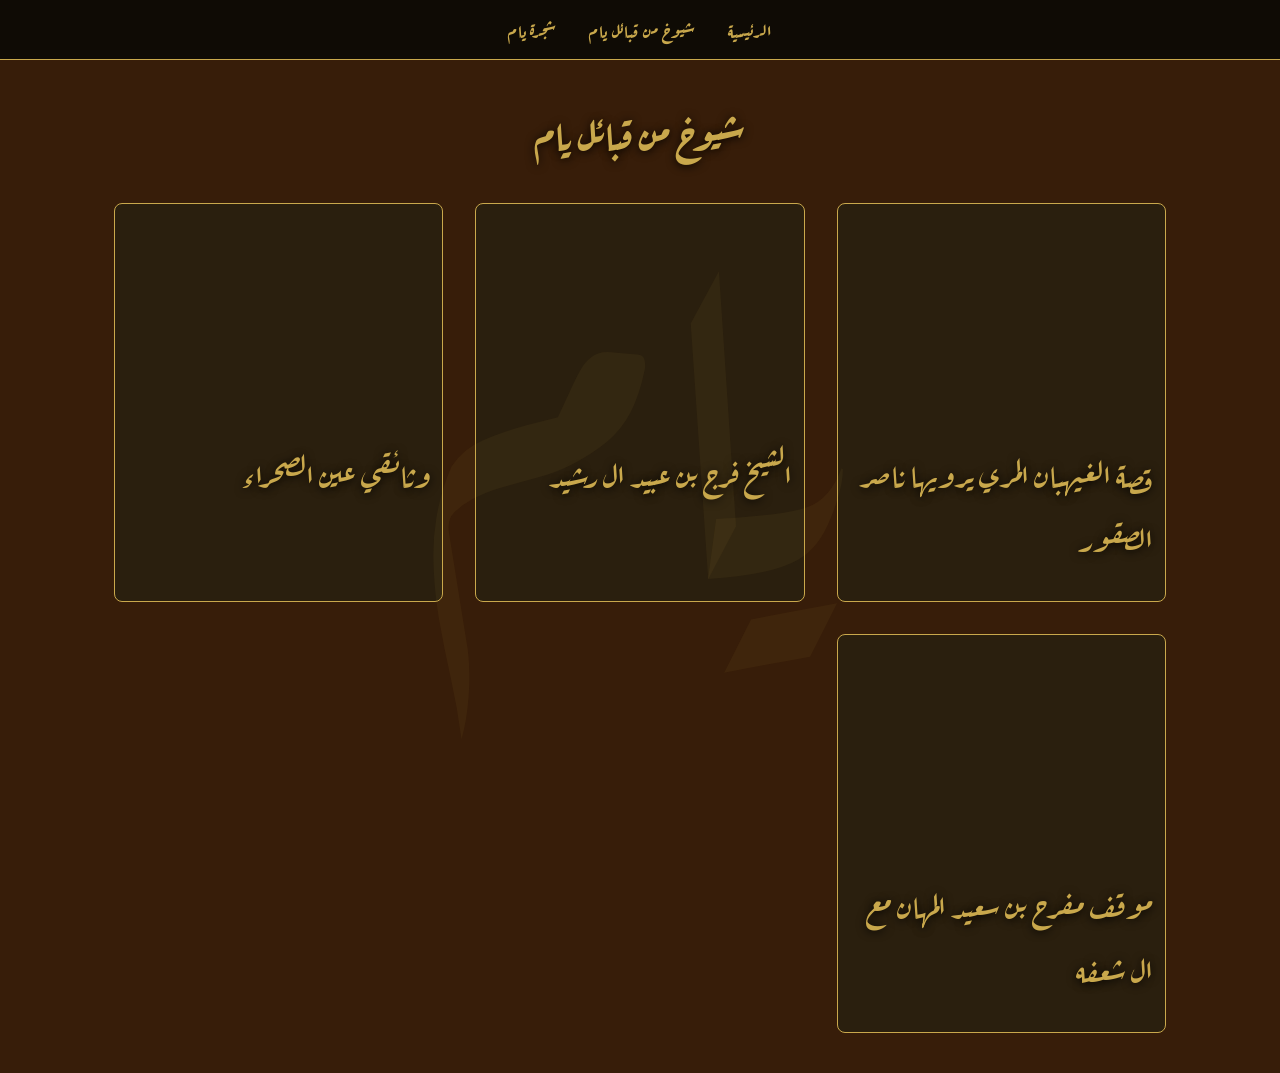
==== heros.html @ 1036a9a0 "initial frontend" ====
<!DOCTYPE html>
<html lang="ar">
    <head>
        <meta charset="UTF-8">
        <title>موقع قبائل يام الرسمي</title>
        <link href="https://fonts.googleapis.com/css2?family=Aref+Ruqaa:wght@400;700&display=swap" rel="stylesheet">
        <link rel="stylesheet" href="style.css">
    </head>
    <body>
        <nav>
            <a href="index.html">الرئيسية</a>
            <a href="heroes.html">شيوخ من قبائل يام</a>
            <a href="Yamtree.html">شجرة يام</a>
        </nav>
          <h1>شيوخ من قبائل يام</h1>

  <div class="videos-grid">

    <div class="video-card">
     <iframe src="https://www.youtube.com/embed/8Mi9WLO9x8U"
     allowfullscreen></iframe>
      <p class="heros"> قصة الغيهبان المري يرويها ناصر الصقور </p>
    </div>

    <div class="video-card">
     <iframe src="https://www.youtube.com/embed/4rvqx__PWis"
        allowfullscreen></iframe>
      <p class="heros">الشيخ فرج بن عبيد ال رشيد</p>
    </div>

     <div class="video-card">
     <iframe src="https://www.youtube.com/embed/USbKSDkHrgr91igi"
        allowfullscreen></iframe>
      <p class="heros">وثائقي عين الصحراء</p>
    </div>

    <div class="video-card">
     <iframe src="https://www.youtube.com/embed/6eNFqVRaIwU9Brxl"
        allowfullscreen></iframe>
      <p class="heros">موقف مفرح بن سعيد المهان مع ال شعفه</p>
    </div>







  </div>
  <div id="yam-bg">يام</div>

<script>
  window.addEventListener('load', () => {
    const bg = document.getElementById('yam-bg');
    setTimeout(() => {
      bg.style.opacity = '1';
    }, 300);
  });
</script>
</body>
</html>
---- style.css ----
/* ════════════════════════════════════════════
   GLOBAL — reset & shared elements
   (nav, typography — used on all pages)
   ════════════════════════════════════════════ */

* { margin: 0; padding: 0; box-sizing: border-box; }

html { background: #371d09; }

body {
  background: transparent;
  color: #f0ed63;
  font-family: 'Aref Ruqaa', serif;
  direction: rtl;
  text-align: right;
}

nav {
  background-color: #0f0b05;
  border-bottom: 1px solid #c9a84c;
  padding: 16px 40px;
  font-family: 'Aref Ruqaa', serif;
  display: flex;
  gap: 32px;
  justify-content: center;
  position: relative;
  z-index: 400;
}

nav a {
  color: #c9a84c;
  font-family: 'Aref Ruqaa', serif;
  text-decoration: none;
  text-align: center;
  font-size: 1.1rem;
  letter-spacing: 0.05em;
  transition: color 0.3s ease, text-shadow 0.3s ease;
}

nav a:hover, nav a.active {
  color: #f0ed63;
  text-shadow:
    0 0 8px rgba(201, 168, 76, 0.8),
    0 0 20px rgba(226, 212, 21, 0.4),
    0 0 40px rgba(201, 168, 76, 0.2);
}

h1 {
  font-family: 'Aref Ruqaa', serif;
  text-align: center;
  color: #c9a84c;
  font-size: 2.5rem;
  margin: 40px auto;
  text-shadow: 0 1px 10px rgba(0,0,0,0.95);
}

p {
  text-align: right;
  max-width: 750px;
  font-family: 'amiri', serif;
  margin: 0 auto 20px auto;
  font-size: 1.2rem;
  line-height: 2;
  color: #f0e6d3;
  text-shadow: 0 1px 10px rgba(0,0,0,0.95);
}

a {
  color: #c9a84c;
  font-family: "amiri", serif;
  text-decoration: none;
  font-size: smaller;
  text-align: center;
  font-weight: bold;
  transition: color 0.2s;
}

hr {
  border: none;
  border-top: 1px solid #c9a84c44;
  margin: 30px auto;
  max-width: 750px;
}

span {
  color: #c9a84c;
  font-size: smaller;
  font-weight: bold;
}


/* ════════════════════════════════════════════
   index.html
   ════════════════════════════════════════════ */

#yam-bg {
  position: fixed;
  text-align: center;
  top: 40%;
  left: 50%;
  transform: translate(-50%, -50%);
  font-family: 'Aref Ruqaa', serif;
  font-size: 35vw;
  color: rgba(201, 168, 76, 0.06);
  pointer-events: none;
  z-index: 0;
  user-select: none;
  white-space: nowrap;
  opacity: 0;
  transition: opacity 1.3s ease;
}
#muqadma{
  font-family: 'amiri, serf';
  text-align: center;

}
#Yam{
  color: #c9a84c;
  text-align: center;

}


/* ════════════════════════════════════════════
   Yamtree.html — tree.js
   ════════════════════════════════════════════ */

body.tree-page {
  overflow: hidden;
}

#msm {
  font-family: 'Aref Ruqaa', serif;
  font-size: 2rem;
  color: #c9a84c;
  text-align: center;
  padding: 20px;
}

/* Search bar */
.search-bar {
  position: fixed;
  top: 80px;
  right: 20px;
  z-index: 200;
  display: flex;
  flex-direction: row-reverse;
  gap: 8px;
}

.search-bar input {
  width: 220px;
  padding: 10px 16px;
  background: rgba(15, 11, 5, 0.85);
  border: 1px solid #c9a84c;
  border-radius: 6px;
  color: #f0e6d3;
  font-family: 'Aref Ruqaa', serif;
  font-size: 1rem;
  outline: none;
  text-align: right;
  direction: rtl;
  backdrop-filter: blur(6px);
  transition: border-color 0.2s;
}

.search-bar input:focus {
  border-color: #f0e6d3;
}

.search-bar input::placeholder {
  color: #8a7a6a;
}

.search-bar button {
  padding: 10px 18px;
  background: #2a1f0e;
  border: 1px solid #c9a84c;
  border-radius: 6px;
  color: #c9a84c;
  font-family: 'Aref Ruqaa', serif;
  font-size: 1rem;
  cursor: pointer;
  transition: all 0.2s;
  white-space: nowrap;
}

.search-bar button:hover {
  background: #c9a84c;
  color: #1a1208;
}

/* Suggest section */
.suggest-section {
  max-width: 500px;
  position: fixed;
  bottom: 40px;
  left: 40px;
  padding: 32px;
  background: rgba(15, 11, 5, 0.85);
  border: 1px solid #c9a84c;
  border-radius: 8px;
  text-align: right;
  direction: rtl;
  backdrop-filter: blur(6px);
  z-index: 200;
}

.suggest-title {
  font-family: 'Aref Ruqaa', serif;
  color: #c9a84c;
  font-size: 1.6rem;
  margin-bottom: 24px;
  text-align: center;
}

.suggest-arrow {
  font-size: 0.8rem;
  margin-right: 6px;
  transition: transform 0.3s ease;
  display: none;
}

.suggest-section input,
.suggest-section select,
.suggest-section textarea {
  width: 100%;
  padding: 10px 16px;
  margin-bottom: 12px;
  background: rgba(15, 11, 5, 0.85);
  border: 1px solid #c9a84c;
  border-radius: 6px;
  color: #f0e6d3;
  font-family: 'Aref Ruqaa', serif;
  font-size: 1rem;
  direction: rtl;
  outline: none;
  backdrop-filter: blur(6px);
  transition: border-color 0.2s;
}

.suggest-section input::placeholder,
.suggest-section textarea::placeholder {
  color: #8a7a6a;
}

.suggest-section input:focus,
.suggest-section select:focus,
.suggest-section textarea:focus {
  border-color: #f0e6d3;
}

.suggest-section select option {
  background: #1a1208;
  color: #f0e6d3;
}

.suggest-section textarea {
  height: 80px;
  resize: none;
}

.suggest-section button {
  width: 100%;
  padding: 10px 18px;
  background: #2a1f0e;
  border: 1px solid #c9a84c;
  border-radius: 6px;
  color: #c9a84c;
  font-family: 'Aref Ruqaa', serif;
  font-size: 1rem;
  cursor: pointer;
  transition: all 0.2s;
}

.suggest-section button:hover {
  background: #c9a84c;
  color: #1a1208;
}

#suggest-msg {
  text-align: center;
  margin-top: 12px;
  font-family: 'Aref Ruqaa', serif;
  font-size: 0.9rem;
  color: #c9a84c;
}

/* Tree container */
#tree-container {
  z-index: 1;
  width: 100%;
  min-height: 600px;
}

/* Node boxes */
.node:not(.has-branches) rect {
  fill: #1a1208;
  stroke: #8a7a6a;
  stroke-width: 1;
  opacity: 0.8;
}

.node.has-branches rect {
  fill: #3b2a10;
  stroke: #c9a84c;
  stroke-width: 2;
}

.node rect {
  fill: #2a1f0e;
  stroke: #c9a84c;
  stroke-width: 1.5;
}

.node:hover rect {
  stroke: #f0e6d3;
  cursor: pointer;
}

.node--al-Nurah rect {
  fill: #0b218f;
  stroke: #7eb8c9;
}

.node.is-active rect {
  fill: #7eb8c9;
  stroke: #7eb8c9;
}

/* Node text */
.node text.label {
  fill: #f0e6d3;
  font-size: 13px;
  text-anchor: middle;
  dominant-baseline: middle;
  font-family: 'Aref Ruqaa', serif;
}

.node--al-Nurah text.label {
  fill: red;
}

.node--msn text.label {
  fill: #c3c831;
}

.node.is-active text.label {
  fill: #0d0d0f;
}

.node text.indicator {
  fill: #c9a84c;
  font-size: 16px;
  text-anchor: middle;
  dominant-baseline: middle;
}

.node.is-active text.indicator {
  fill: #0d0d0f;
}

/* Connector lines */
.link {
  fill: none;
  stroke: #c9a84c;
  stroke-width: 1.2;
  opacity: 0.6;
}

/* Name hover overlay */
#name-bg {
  position: fixed;
  top: 50%;
  left: 50%;
  transform: translate(-50%, -50%);
  font-family: 'Aref Ruqaa', serif;
  font-size: 20vw;
  color: rgba(201, 168, 76, 0.08);
  pointer-events: none;
  z-index: 0;
  transition: opacity 0.6s ease;
  opacity: 0;
  white-space: nowrap;
  user-select: none;
}

/* Zoom controls */
.zoom-controls {
  position: fixed;
  bottom: 40px;
  right: 20px;
  z-index: 200;
  display: flex;
  flex-direction: column;
  gap: 8px;
}

.zoom-controls button {
  width: 44px;
  height: 44px;
  background: rgba(15, 11, 5, 0.85);
  border: 1px solid #c9a84c;
  border-radius: 6px;
  color: #c9a84c;
  font-size: 1.3rem;
  cursor: pointer;
  backdrop-filter: blur(6px);
  transition: all 0.2s;
  display: flex;
  align-items: center;
  justify-content: center;
}

.zoom-controls button:hover {
  background: #c9a84c;
  color: #1a1208;
}


/* ════════════════════════════════════════════
   heros.html
   ════════════════════════════════════════════ */

.videos-grid {
  display: grid;
  grid-template-columns: repeat(auto-fit, minmax(320px, 1fr));
  gap: 32px;
  max-width: 1100px;
  margin: 40px auto;
  padding: 0 24px;
}

.video-card {
  background: #2a1f0e;
  border: 1px solid #c9a84c;
  border-radius: 8px;
  overflow: hidden;
  text-align: center;
}

.video-card iframe {
  width: 100%;
  height: 220px;
  border: none;
}

.video-card p {
  padding: 12px;
  font-family: 'aref ruqaa', serif;
  color: #c9a84c;
  font-size: 2rem;
}


/* ════════════════════════════════════════════
   admin.html — admin.js
   ════════════════════════════════════════════ */

/* Login */
#login-section {
  min-height: 100vh;
  display: flex;
  align-items: center;
  justify-content: center;
}

.admin-box {
  background: rgba(15, 11, 5, 0.85);
  border: 1px solid #c9a84c;
  border-radius: 8px;
  padding: 40px;
  width: 100%;
  max-width: 400px;
  text-align: center;
  backdrop-filter: blur(6px);
  display: flex;
  flex-direction: column;
  gap: 12px;
}

.admin-title {
  font-family: 'Aref Ruqaa', serif;
  color: #c9a84c;
  font-size: 2rem;
}

.admin-box input {
  width: 100%;
  padding: 10px 16px;
  background: rgba(15, 11, 5, 0.85);
  border: 1px solid #c9a84c;
  border-radius: 6px;
  color: #f0e6d3;
  font-family: 'Aref Ruqaa', serif;
  font-size: 1rem;
  direction: rtl;
  outline: none;
  transition: border-color 0.2s;
}

.admin-box input:focus { border-color: #f0e6d3; }
.admin-box input::placeholder { color: #8a7a6a; }

.admin-box button, #logout-btn {
  padding: 10px 18px;
  background: #2a1f0e;
  border: 1px solid #c9a84c;
  border-radius: 6px;
  color: #c9a84c;
  font-family: 'Aref Ruqaa', serif;
  font-size: 1rem;
  cursor: pointer;
  transition: all 0.2s;
}

.admin-box button:hover, #logout-btn:hover {
  background: #c9a84c;
  color: #1a1208;
}

#login-msg {
  color: #c9a84c;
  font-family: 'Aref Ruqaa', serif;
  font-size: 0.9rem;
}

/* Suggestion cards */
#suggestions-container {
  max-width: 800px;
  margin: 0 auto;
  padding: 0 24px 60px;
  display: flex;
  flex-direction: column;
  gap: 16px;
}

.suggestion-card {
  background: rgba(15, 11, 5, 0.85);
  border: 1px solid #c9a84c44;
  border-radius: 8px;
  padding: 24px;
  display: flex;
  justify-content: space-between;
  align-items: center;
  gap: 16px;
  backdrop-filter: blur(6px);
}

.suggestion-info {
  flex: 1;
  font-family: 'Aref Ruqaa', serif;
}

.suggestion-info h3 {
  color: #c9a84c;
  font-size: 1.3rem;
  margin-bottom: 6px;
}

.suggestion-info p {
  color: #8a7a6a;
  font-size: 0.9rem;
  margin: 2px 0;
}

.suggestion-actions {
  display: flex;
  gap: 8px;
}

.btn-approve {
  padding: 8px 20px;
  background: transparent;
  border: 1px solid #4caf50;
  border-radius: 6px;
  color: #4caf50;
  font-family: 'Aref Ruqaa', serif;
  cursor: pointer;
  touch-action: manipulation;
  -webkit-tap-highlight-color: transparent;
  transition: all 0.2s;
}

.btn-approve:hover, .btn-approve:active {
  background: #4caf50;
  color: #1a1208;
}

.btn-reject {
  padding: 8px 20px;
  background: transparent;
  border: 1px solid #e53935;
  border-radius: 6px;
  color: #e53935;
  font-family: 'Aref Ruqaa', serif;
  cursor: pointer;
  touch-action: manipulation;
  -webkit-tap-highlight-color: transparent;
  transition: all 0.2s;
}

.btn-reject:hover, .btn-reject:active {
  background: #e53935;
  color: #fff;
}


/* ════════════════════════════════════════════
   MOBILE — @media (max-width: 768px)
   ════════════════════════════════════════════ */

@media (max-width: 768px) {

  /* Global */
  nav {
    flex-wrap: wrap;
    gap: 8px;
    padding: 10px 12px;
  }

  nav a {
    font-size: 0.9rem;
    padding: 6px 10px;
  }

  /* Yamtree.html — tree.js */
  .search-bar {
    top: 56px;
    right: 8px;
    left: 8px;
  }

  .search-bar input {
    flex: 1;
    width: auto;
    min-width: 0;
  }

  .zoom-controls {
    bottom: 64px;
    right: 12px;
  }

  .suggest-section {
    position: fixed;
    bottom: 0;
    left: 0;
    right: 0;
    width: 100%;
    max-width: 100%;
    margin: 0;
    padding: 0;
    border-radius: 14px 14px 0 0;
    border-left: none;
    border-right: none;
    border-bottom: none;
    transform: translateY(calc(100% - 52px));
    transition: transform 0.35s ease;
    z-index: 300;
  }

  .suggest-section.is-open {
    transform: translateY(0);
  }

  .suggest-arrow {
    display: inline;
    transition: transform 0.35s ease;
  }

  .suggest-section.is-open .suggest-arrow {
    transform: rotate(180deg);
  }

  .suggest-title {
    font-size: 1.1rem;
    margin-bottom: 0;
    padding: 0 16px;
    cursor: pointer;
    height: 52px;
    display: flex;
    align-items: center;
    justify-content: center;
    user-select: none;
  }

  .suggest-form-body {
    padding: 0 16px 20px;
    max-height: 65vh;
    overflow-y: auto;
  }

  .suggest-section input,
  .suggest-section select,
  .suggest-section textarea {
    font-size: 1rem;
    padding: 10px 12px;
  }

  /* admin.html — admin.js */
  .admin-box {
    margin: 16px;
    padding: 24px 20px;
  }

  #suggestions-container {
    padding: 0 12px 40px;
    gap: 12px;
  }

  .suggestion-card {
    flex-direction: column;
    align-items: stretch;
    gap: 12px;
    padding: 16px;
  }

  .suggestion-actions {
    display: flex;
    flex-direction: row;
    gap: 10px;
  }

  .btn-approve,
  .btn-reject {
    flex: 1;
    padding: 12px 8px;
    font-size: 1.1rem;
    min-height: 48px;
  }

}
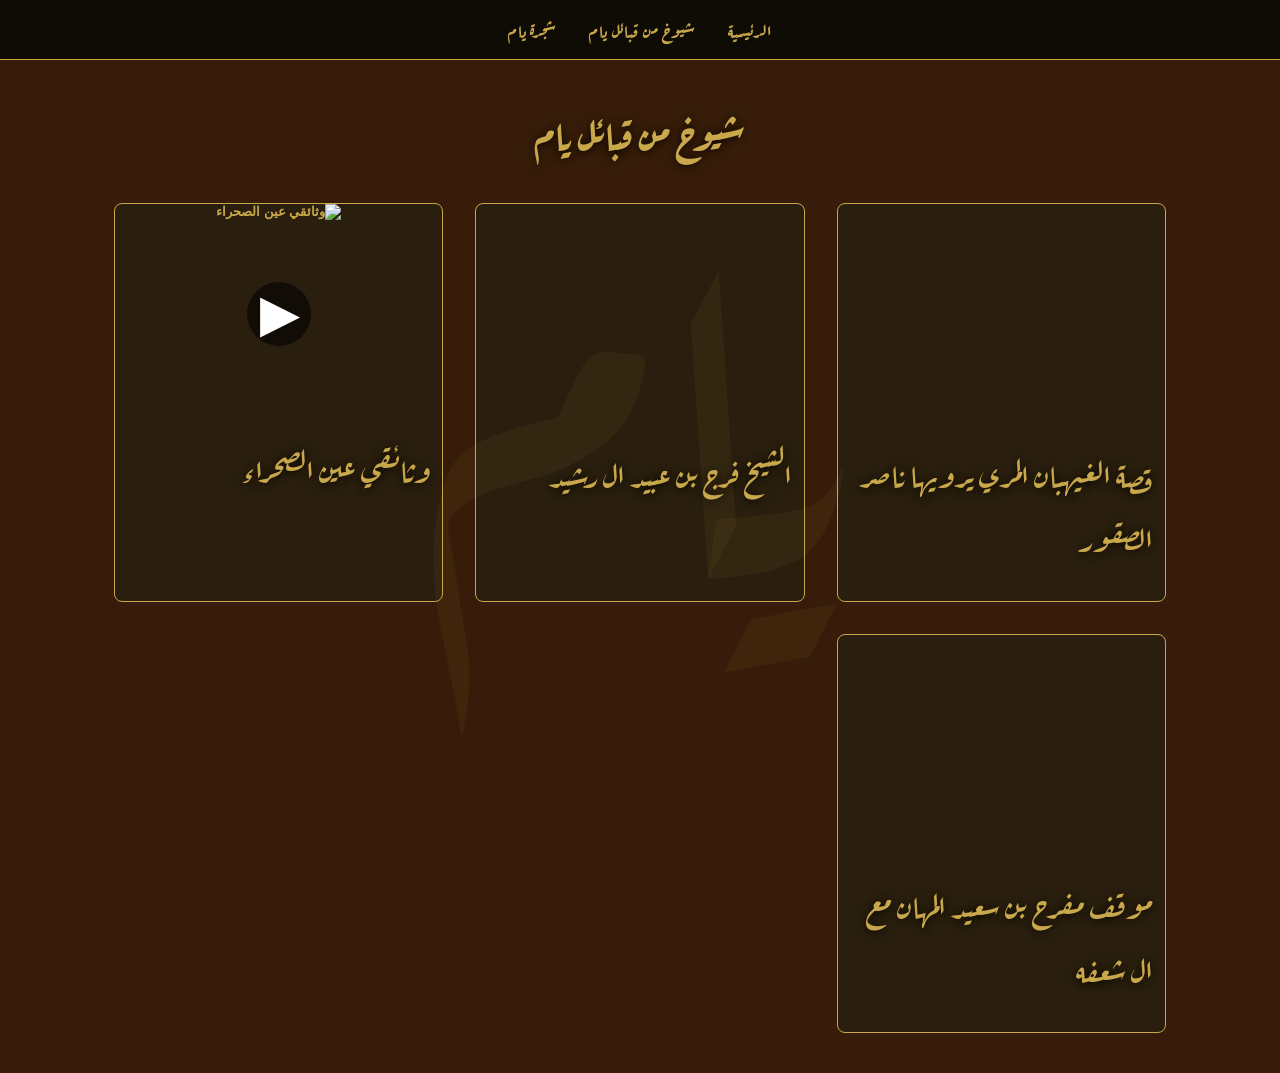
==== commit 76951e6a: "fix: replace unembeddable video with clickable YouTube thumbnail" ====
--- a/heros.html
+++ b/heros.html
@@ -29,8 +29,10 @@
     </div>
 
      <div class="video-card">
-     <iframe src="https://www.youtube.com/embed/USbKSDkHrgr91igi"
-        allowfullscreen></iframe>
+     <a href="https://www.youtube.com/watch?v=P5ciwoF6oiI" target="_blank" class="video-thumb">
+        <img src="https://img.youtube.com/vi/P5ciwoF6oiI/maxresdefault.jpg" alt="وثائقي عين الصحراء" />
+        <span class="play-btn">▶</span>
+      </a>
       <p class="heros">وثائقي عين الصحراء</p>
     </div>
 
--- a/style.css
+++ b/style.css
@@ -192,7 +192,7 @@
 
 /* Suggest section */
 .suggest-section {
-  max-width: 500px;
+  max-width: 300px;
   position: fixed;
   bottom: 40px;
   left: 40px;
@@ -206,19 +206,43 @@
   z-index: 200;
 }
 
+
+
 .suggest-title {
   font-family: 'Aref Ruqaa', serif;
   color: #c9a84c;
   font-size: 1.6rem;
-  margin-bottom: 24px;
-  text-align: center;
-}
+  margin-bottom: 0;
+  text-align: center;
+  margin-top: -30px;
+}
+
+
 
 .suggest-arrow {
   font-size: 0.8rem;
   margin-right: 6px;
   transition: transform 0.3s ease;
-  display: none;
+  display: inline;
+}
+
+.suggest-title {
+  cursor: pointer;
+  user-select: none;
+}
+
+.suggest-form-body {
+  max-height: 0;
+  overflow: hidden;
+  transition: max-height 0.35s ease;
+}
+
+.suggest-section.is-open .suggest-form-body {
+  max-height: 600px;
+}
+
+.suggest-section.is-open .suggest-arrow {
+  transform: rotate(180deg);
 }
 
 .suggest-section input,
@@ -443,6 +467,41 @@
   width: 100%;
   height: 220px;
   border: none;
+}
+
+.video-thumb {
+  display: block;
+  position: relative;
+  width: 100%;
+  height: 220px;
+  overflow: hidden;
+}
+
+.video-thumb img {
+  width: 100%;
+  height: 100%;
+  object-fit: cover;
+}
+
+.video-thumb .play-btn {
+  position: absolute;
+  top: 50%;
+  left: 50%;
+  transform: translate(-50%, -50%);
+  font-size: 3rem;
+  color: white;
+  background: rgba(0,0,0,0.6);
+  border-radius: 50%;
+  width: 64px;
+  height: 64px;
+  display: flex;
+  align-items: center;
+  justify-content: center;
+  transition: background 0.2s;
+}
+
+.video-thumb:hover .play-btn {
+  background: rgba(255, 0, 0, 0.8);
 }
 
 .video-card p {
